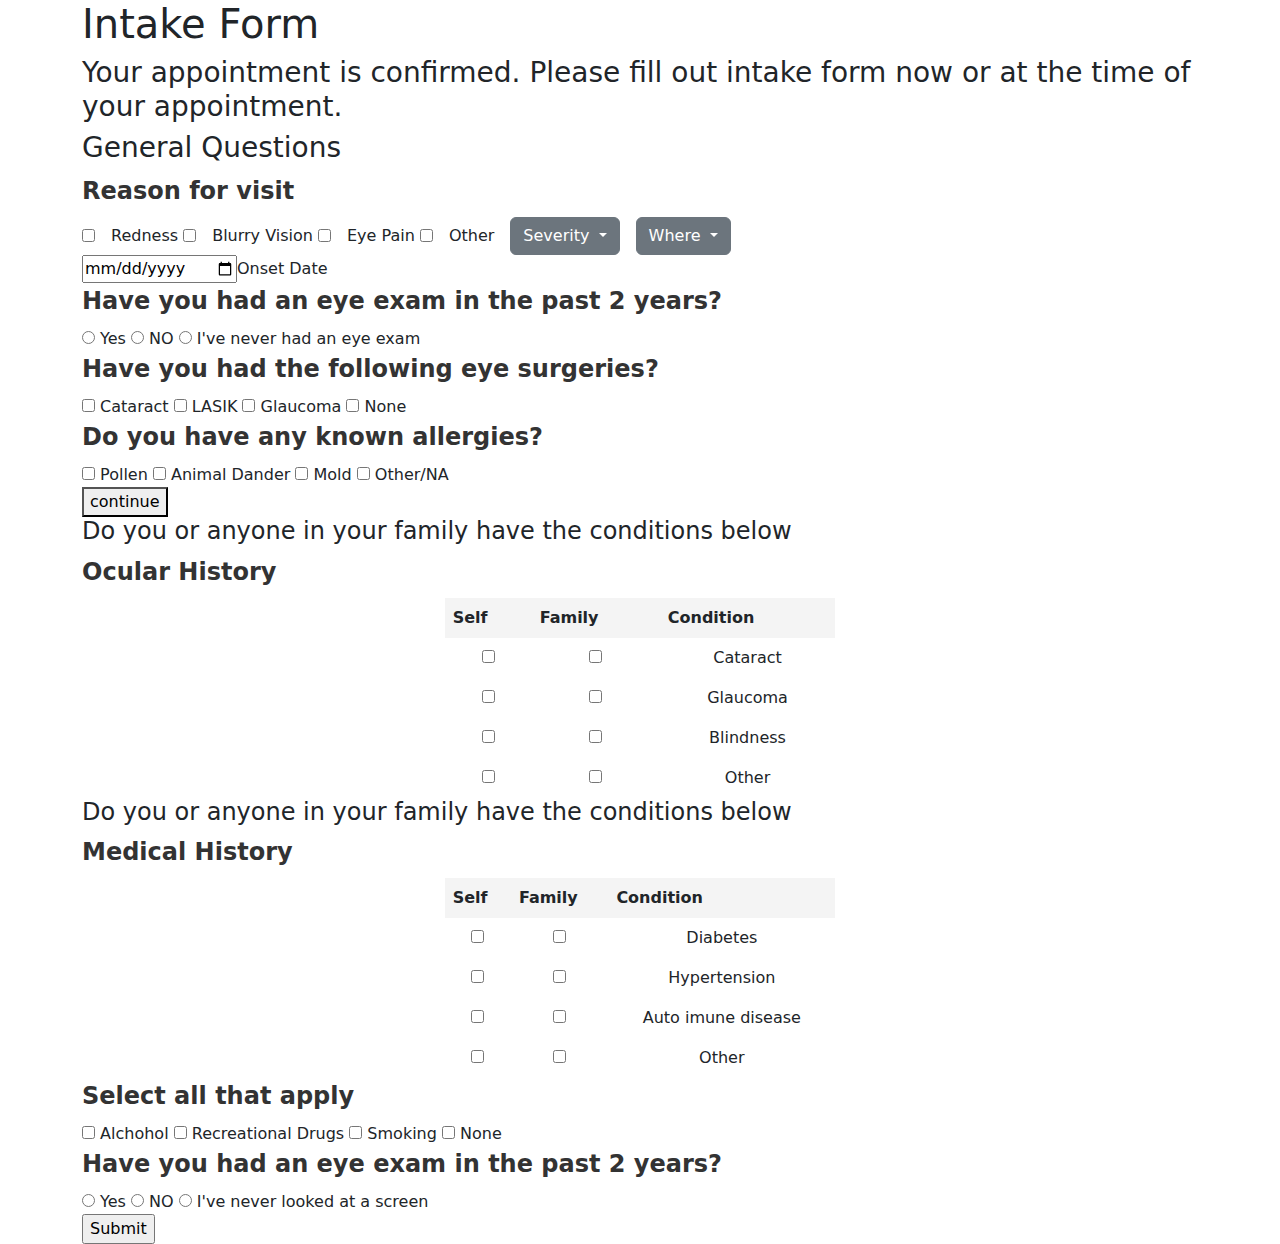
==== templates/health_form.html @ f287c807 "fixed the bug, it was render template causing issues on line 21, changed it to redirect" ====
<!DOCTYPE html>
<html lang="en">
<head>
    <meta charset="UTF-8">
    <meta name="viewport" content="width=device-width, initial-scale=1.0">
    <link rel="stylesheet" href="{{ url_for('static', filename='styles.css') }}">
    <title>Intake form</title>
    <link href="/static/styles.css" rel="stylesheet">
    <link href="https://cdn.jsdelivr.net/npm/bootstrap@5.3.3/dist/css/bootstrap.min.css" rel="stylesheet" integrity="sha384-QWTKZyjpPEjISv5WaRU9OFeRpok6YctnYmDr5pNlyT2bRjXh0JMhjY6hW+ALEwIH" crossorigin="anonymous">
</head>
<body>
    <div class="container">
        <header>
          <h1>Intake Form</h1>
          <h3>Your appointment is confirmed. Please fill out intake form now or at the time of your appointment.</h3>
          <div>
          </div>
        </header>
        <form class = "frmIntake" method="POST" name = "frmIntake" id = "frmIntake" onsubmit = "return validate()">
            
            <div  name = "general">
                <h3>General Questions</h3>
                <!--reason for visit-->
                <div class = "reason"> <!--gpt prompt: how to create a checkbox group without bootstrap-->
                    <legend>Reason for visit</legend>
                    <!--Validation: please make sure at least one checkbox is selected, and that reason and where are not blank-->
                    <label><!--this allows responses to be passed as a list. Got it from: https://wastedpotential.com/html-multi-checkbox-set-the-correct-way-to-group-checkboxes/-->
                        <div class = "hstack gap-3"> <!--pink eye horizontal-->
                            <input type = "checkbox" name = "reason" value = "redness"> Redness
                        </div>   
                    </label>
                    <label>
                        <div class = "hstack gap-3">
                            <input type = "checkbox" name = "reason" value = "blurry-vision"> Blurry Vision
                        </div>
                    </label>
                    <label>
                        <div class = "hstack gap-3">
                            <input type = "checkbox" name = "reason" value = "pink-pain"> Eye Pain
                        </div>
                    </label>
                    <label>
                        <div class = "hstack gap-3">
                            <input type = "checkbox" name = "reason" value = "other"> Other
                            <div class="dropdown">
                                <button type = "checkbox" class="btn btn-secondary dropdown-toggle" data-bs-toggle="dropdown" aria-expanded="false">
                                  Severity
                                </button>
                                <!-- </button> -->
                                <ul class="dropdown-menu">
                                  <input class="dropdown-item" type = "radio" name = "severity" value = "10245">Urgent
                                  <input class="dropdown-item" type = "radio" name = "severity" value = "10246">Serious
                                  <input class="dropdown-item" type = "radio" name = "severity" value = "10247">Mild
                                  <input class="dropdown-item" type = "radio" name = "severity" value = "10248">None
                                  <input class="dropdown-item" type = "radio" name = "severity" value = "10249">Unknown
                                </ul>
                              </div>
                              <div class="dropdown">
                                <button type = "checkbox" class="btn btn-secondary dropdown-toggle" data-bs-toggle="dropdown" aria-expanded="false">
                                  Where
                                </button>
                                <!-- </button> -->
                                <ul class="dropdown-menu">
                                  <input class="dropdown-item" type = "radio" name = "where" value = "OD">Right
                                  <input class="dropdown-item" type = "radio" name = "where" value = "OS">Left
                                  <input class="dropdown-item" type = "radio" name = "where" value = "OU">Both
                                </ul>
                              </div>      
                        </div>
                    </label>
                    <!--onset date-->
                    <div>
                      <input type = "date" name = "onset">Onset Date
                    </div><!--end of onset date-->
                </div>

                <!--eye exam, radio buttons-->
                <fieldset>
                    <legend>Have you had an eye exam in the past 2 years?</legend>
                    <label>
                        <input type = "radio" name = "eye-exam" value = "yes" id = "eye-exam"> Yes
                    </label>
                    <label>
                        <input type = "radio" name = "eye-exam" value = "no" id = "eye-exam"> NO
                    </label>
                    <label>
                        <input type = "radio" name = "eye-exam" value = "never" id = "eye-exam"> I've never had an eye exam
                    </label>
                </fieldset><!--end of eye exam, radio buttons-->

                <fieldset>
                    <legend>Have you had the following eye surgeries?</legend>
                    <label>
                        <input type = "checkbox" name = "surgeries" value = "cataract" class = "surgery-option"> Cataract
                    </label>
                    <label>
                        <input type = "checkbox" name = "surgeries" value = "lasik" class = "surgery-option"> LASIK
                    </label>
                    <label>
                        <input type = "checkbox" name = "surgeries" value = "glaucoma" class = "surgery-option"> Glaucoma
                    </label>
                    <label>
                        <input type = "checkbox" name = "surgeries" value = "none" id = "no-surgery"> None
                    </label>
                </fieldset>
                <fieldset>
                    <legend>Do you have any known allergies?</legend>
                    <label>
                        <input type = "checkbox" name = "allergies[]" value = "pollen"> Pollen
                    </label>
                    <label>
                        <input type = "checkbox" name = "allergies[]" value = "animal-dander"> Animal Dander
                    </label>
                    <label>
                        <input type = "checkbox" name = "allergies[]" value = "mold"> Mold
                    </label>
                    <label>
                        <input type = "checkbox" name = "allergies[]" value = "mold"> Other/NA
                    </label>
                </fieldset>
                <button>continue</button>
                   
            </div><!--end of general div-->
            <!--family history portion-->
            <h4>Do you or anyone in your family have the conditions below</h4>
            <div  name = "history">
                
                <fieldset>
                    <legend>Ocular History</legend>
                    <table>
                      <thead>
                        <tr>
                          <th>Self</th>
                          <th>Family</th>
                          <th>Condition</th>
                        </tr>
                      </thead>
                      <tbody>
                        <tr>
                          <td><input type="checkbox" name="ocular-histr-self" value="cataract"></td>
                          <td><input type="checkbox" name="ocular-histr-fam" value="cataract"></td>
                          <td><label>Cataract</label></td>
                        </tr>
                        <tr>
                          <td><input type="checkbox" name="ocular-histr-self" value="glaucoma"></td>
                          <td><input type="checkbox" name="ocular-histr-fam" value="glaucoma"></td>
                          <td><label>Glaucoma</label></td>
                        </tr>
                        <tr>
                          <td><input type="checkbox" name="ocular-histr-self" value="blindness"></td>
                          <td><input type="checkbox" name="ocular-histr-fam" value="blindness"></td>
                          <td><label>Blindness</label></td>
                        </tr>
                        <tr>
                          <td><input type="checkbox" name="ocular-histr-self" value="other"></td>
                          <td><input type="checkbox" name="ocular-histr-fam" value="other"></td>
                          <td><label>Other</label></td>
                        </tr>
                      </tbody>
                    </table>
                  </fieldset>
            </div> <!--history div-->
            <!--Medical history portion-->
            <h4>Do you or anyone in your family have the conditions below</h4>
            <div  name = "med-history">
                
                <fieldset>
                    <legend>Medical History</legend>
                    <table>
                      <thead>
                        <tr>
                          <th>Self</th>
                          <th>Family</th>
                          <th>Condition</th>
                        </tr>
                      </thead>
                      <tbody>
                        <tr>
                          <td><input type="checkbox" name="medical-histr-self" value="diabetes"></td> <!--prev medical-histr-self[]-->
                          <td><input type="checkbox" name="medical-histr-fam" value="diabetes"></td>
                          <td><label>Diabetes</label></td>
                        </tr>
                        <tr>
                          <td><input type="checkbox" name="medical-histr-self" value="hypertension"></td>
                          <td><input type="checkbox" name="medical-histr-fam" value="hypertension"></td>
                          <td><label>Hypertension</label></td>
                        </tr>
                        <tr>
                          <td><input type="checkbox" name="medical-histr-self" value="auto-immune"></td>
                          <td><input type="checkbox" name="medical-histr-fam" value="auto-immune"></td>
                          <td><label>Auto imune disease</label></td>
                        </tr>
                        <tr>
                          <td><input type="checkbox" name="medical-histr-self" value="other"></td>
                          <td><input type="checkbox" name="medical-histr-fam" value="other"></td>
                          <td><label>Other</label></td>
                        </tr>
                      </tbody>
                    </table>
                  </fieldset>
            </div> <!--medical history div-->

            <!--Lifestyle div-->
            <div name = "lifestyle">
              <fieldset>
                <legend>Select all that apply</legend>
                <label>
                    <input type = "checkbox" name = "lifestyle[]" value = "alchohol"> Alchohol
                </label>
                <label>
                    <input type = "checkbox" name = "lifestyle[]" value = "drugs"> Recreational Drugs
                </label>
                <label>
                    <input type = "checkbox" name = "lifestyle[]" value = "smoke"> Smoking
                </label>
                <label>
                    <input type = "checkbox" name = "lifestyle[]" value = "none"> None
                    <!--Javascript: please uncheck the others if user clicks none, and vice versa-->
                </label>
              </fieldset><!--End of lifestyle-->

              <!--screentime-->
              <fieldset>
                <legend>Have you had an eye exam in the past 2 years?</legend>
                <label>
                    <input type = "radio" name = "screentime>6h" value = "yes" id = "screenitme"> Yes
                </label>
                <label>
                    <input type = "radio" name = "screentime>6h" value = "no" id = "screentime"> NO
                </label>
                <label>
                    <input type = "radio" name = "screentime>6h" value = "never" id = "screentime"> I've never looked at a screen
                </label>
              </fieldset><!--end of screentime, radio buttons-->

            </div>


            <div><input type="submit" value="Submit"></div>
            
            <!-- Error message display -->
        </form><!--end of form-->
    </div>

    <!--Javascript code-->
    <!--these videos helped https://www.youtube.com/watch?v=itrkdEJaD-U&list=PLdE8ESr9Th_tQCsbtd-WzpMSg09rPtpjC-->
    <!--https://www.youtube.com/watch?v=In0nB0ABaUk&t=32s-->
    <script src="https://cdn.jsdelivr.net/npm/bootstrap@5.3.3/dist/js/bootstrap.bundle.min.js" integrity="sha384-YvpcrYf0tY3lHB60NNkmXc5s9fDVZLESaAA55NDzOxhy9GkcIdslK1eN7N6jIeHz" crossorigin="anonymous">
    </script>

    <!--link our local script.js-->
    <script src = "static/script.js">
        // I creates a separate file for the javascript
    </script>
</body>
</html>
---- static/styles.css ----
/* Special thanks to chatgpt we dont know css*/

table {
    width: 35%;
    border-collapse: collapse; /* Remove extra spacing between cells */
    margin-top: 10px;
    margin: auto;
  }
  
  th, td {
    border: 1px solid #ccc; /* Add a border for clarity */
    padding: 8px;
    text-align: center; /* Center-align content */
  }
  
  th {
    background-color: #f4f4f4; /* Light gray background for headers */
    font-weight: bold;
  }
  
  td label {
    margin: 0; /* Remove extra spacing around labels */
  }

  /*prompt: how do i style the form*/

  /* General container styling */
  
.form-container {
  max-width: 600px;
  margin: 20px auto; /* Center the form on the page */
  padding: 15px;
  background-color: #f9f9f9; /* Light background for contrast */
  border: 1px solid #ddd; /* Border for subtle separation */
  border-radius: 8px; /* Rounded corners */
  box-shadow: 0 4px 8px rgba(0, 0, 0, 0.1); /* Soft shadow */
}

/* Fieldset and Legend */
fieldset {
  border: none; /* Remove default border */
  margin: 0;
  padding: 0;
}

legend {
  font-size: 1.2em;
  font-weight: bold;
  color: #333;
  margin-bottom: 10px;
}
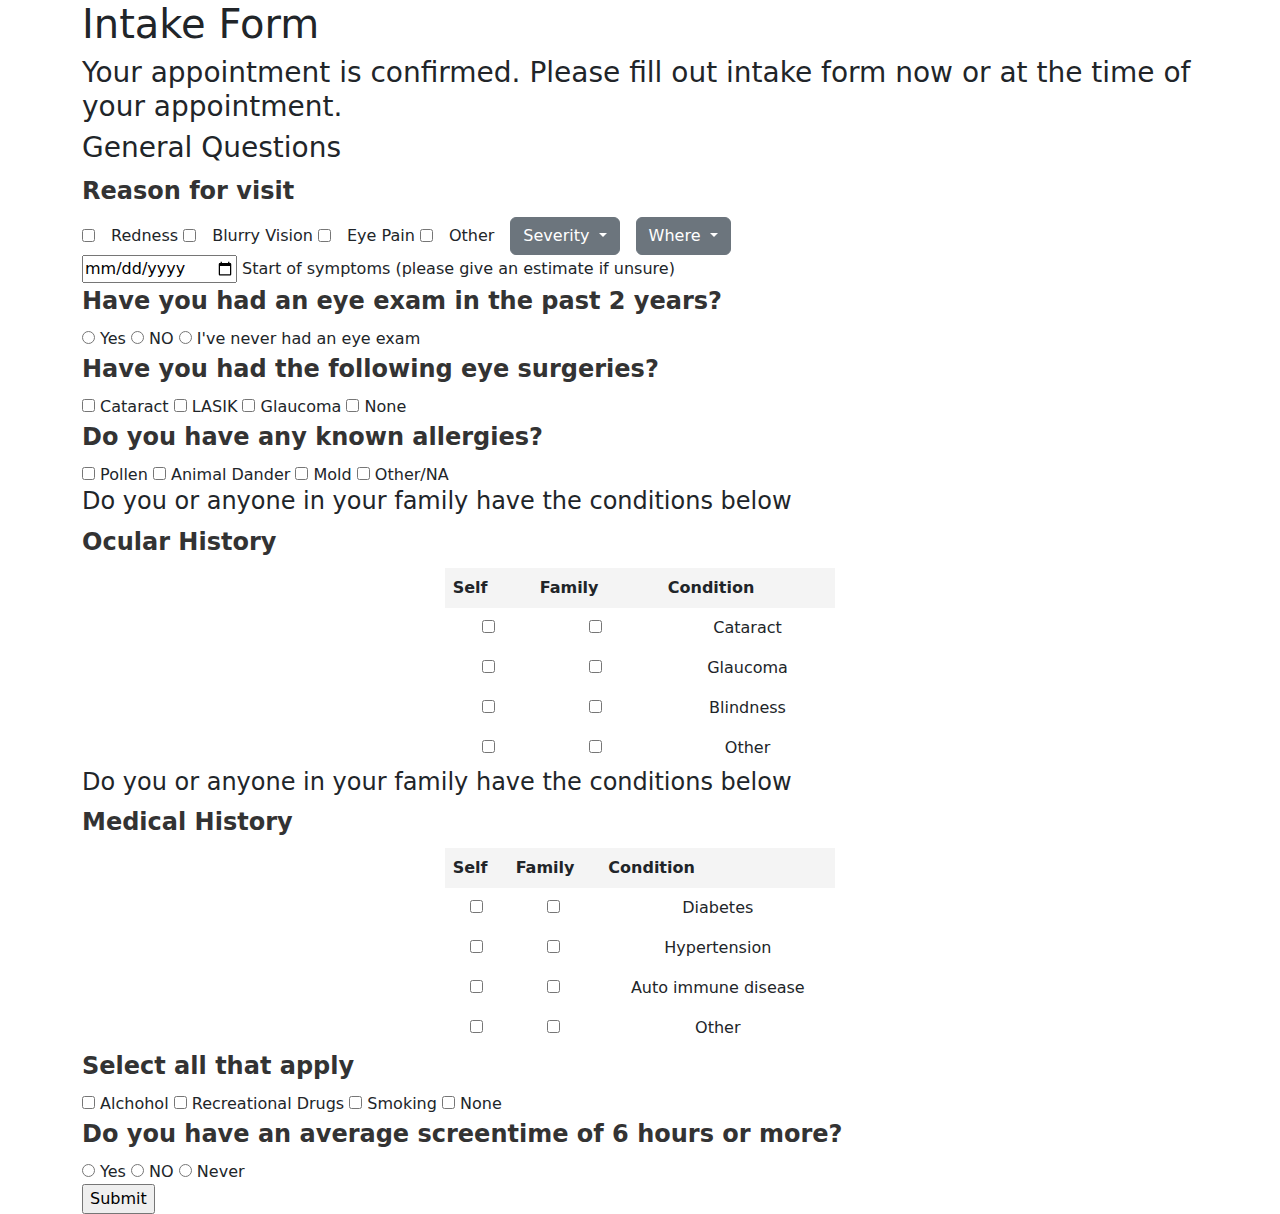
==== commit 58f30b58: "fixed the form, added success.html, changed the json format to match what we promised to the doctors" ====
--- a/templates/health_form.html
+++ b/templates/health_form.html
@@ -70,7 +70,7 @@
                     </label>
                     <!--onset date-->
                     <div>
-                      <input type = "date" name = "onset">Onset Date
+                      <input type = "date" name = "onset">  Start of symptoms (please give an estimate if unsure)
                     </div><!--end of onset date-->
                 </div>
 
@@ -106,19 +106,19 @@
                 <fieldset>
                     <legend>Do you have any known allergies?</legend>
                     <label>
-                        <input type = "checkbox" name = "allergies[]" value = "pollen"> Pollen
-                    </label>
-                    <label>
-                        <input type = "checkbox" name = "allergies[]" value = "animal-dander"> Animal Dander
-                    </label>
-                    <label>
-                        <input type = "checkbox" name = "allergies[]" value = "mold"> Mold
-                    </label>
-                    <label>
-                        <input type = "checkbox" name = "allergies[]" value = "mold"> Other/NA
+                        <input type = "checkbox" name = "allergies" value = "pollen"> Pollen
+                    </label>
+                    <label>
+                        <input type = "checkbox" name = "allergies" value = "animal-dander"> Animal Dander
+                    </label>
+                    <label>
+                        <input type = "checkbox" name = "allergies" value = "mold"> Mold
+                    </label>
+                    <label>
+                        <input type = "checkbox" name = "allergies" value = "mold"> Other/NA
                     </label>
                 </fieldset>
-                <button>continue</button>
+                <!--button>continue</button-->
                    
             </div><!--end of general div-->
             <!--family history portion-->
@@ -188,7 +188,7 @@
                         <tr>
                           <td><input type="checkbox" name="medical-histr-self" value="auto-immune"></td>
                           <td><input type="checkbox" name="medical-histr-fam" value="auto-immune"></td>
-                          <td><label>Auto imune disease</label></td>
+                          <td><label>Auto immune disease</label></td>
                         </tr>
                         <tr>
                           <td><input type="checkbox" name="medical-histr-self" value="other"></td>
@@ -205,23 +205,23 @@
               <fieldset>
                 <legend>Select all that apply</legend>
                 <label>
-                    <input type = "checkbox" name = "lifestyle[]" value = "alchohol"> Alchohol
-                </label>
-                <label>
-                    <input type = "checkbox" name = "lifestyle[]" value = "drugs"> Recreational Drugs
-                </label>
-                <label>
-                    <input type = "checkbox" name = "lifestyle[]" value = "smoke"> Smoking
-                </label>
-                <label>
-                    <input type = "checkbox" name = "lifestyle[]" value = "none"> None
+                    <input type = "checkbox" name = "lifestyle" value = "alchohol"> Alchohol
+                </label>
+                <label>
+                    <input type = "checkbox" name = "lifestyle" value = "drugs"> Recreational Drugs
+                </label>
+                <label>
+                    <input type = "checkbox" name = "lifestyle" value = "smoke"> Smoking
+                </label>
+                <label>
+                    <input type = "checkbox" name = "lifestyle" value = "none"> None
                     <!--Javascript: please uncheck the others if user clicks none, and vice versa-->
                 </label>
               </fieldset><!--End of lifestyle-->
 
               <!--screentime-->
               <fieldset>
-                <legend>Have you had an eye exam in the past 2 years?</legend>
+                <legend>Do you have an average screentime of 6 hours or more?</legend>
                 <label>
                     <input type = "radio" name = "screentime>6h" value = "yes" id = "screenitme"> Yes
                 </label>
@@ -229,7 +229,7 @@
                     <input type = "radio" name = "screentime>6h" value = "no" id = "screentime"> NO
                 </label>
                 <label>
-                    <input type = "radio" name = "screentime>6h" value = "never" id = "screentime"> I've never looked at a screen
+                    <input type = "radio" name = "screentime>6h" value = "never" id = "screentime"> Never
                 </label>
               </fieldset><!--end of screentime, radio buttons-->
 
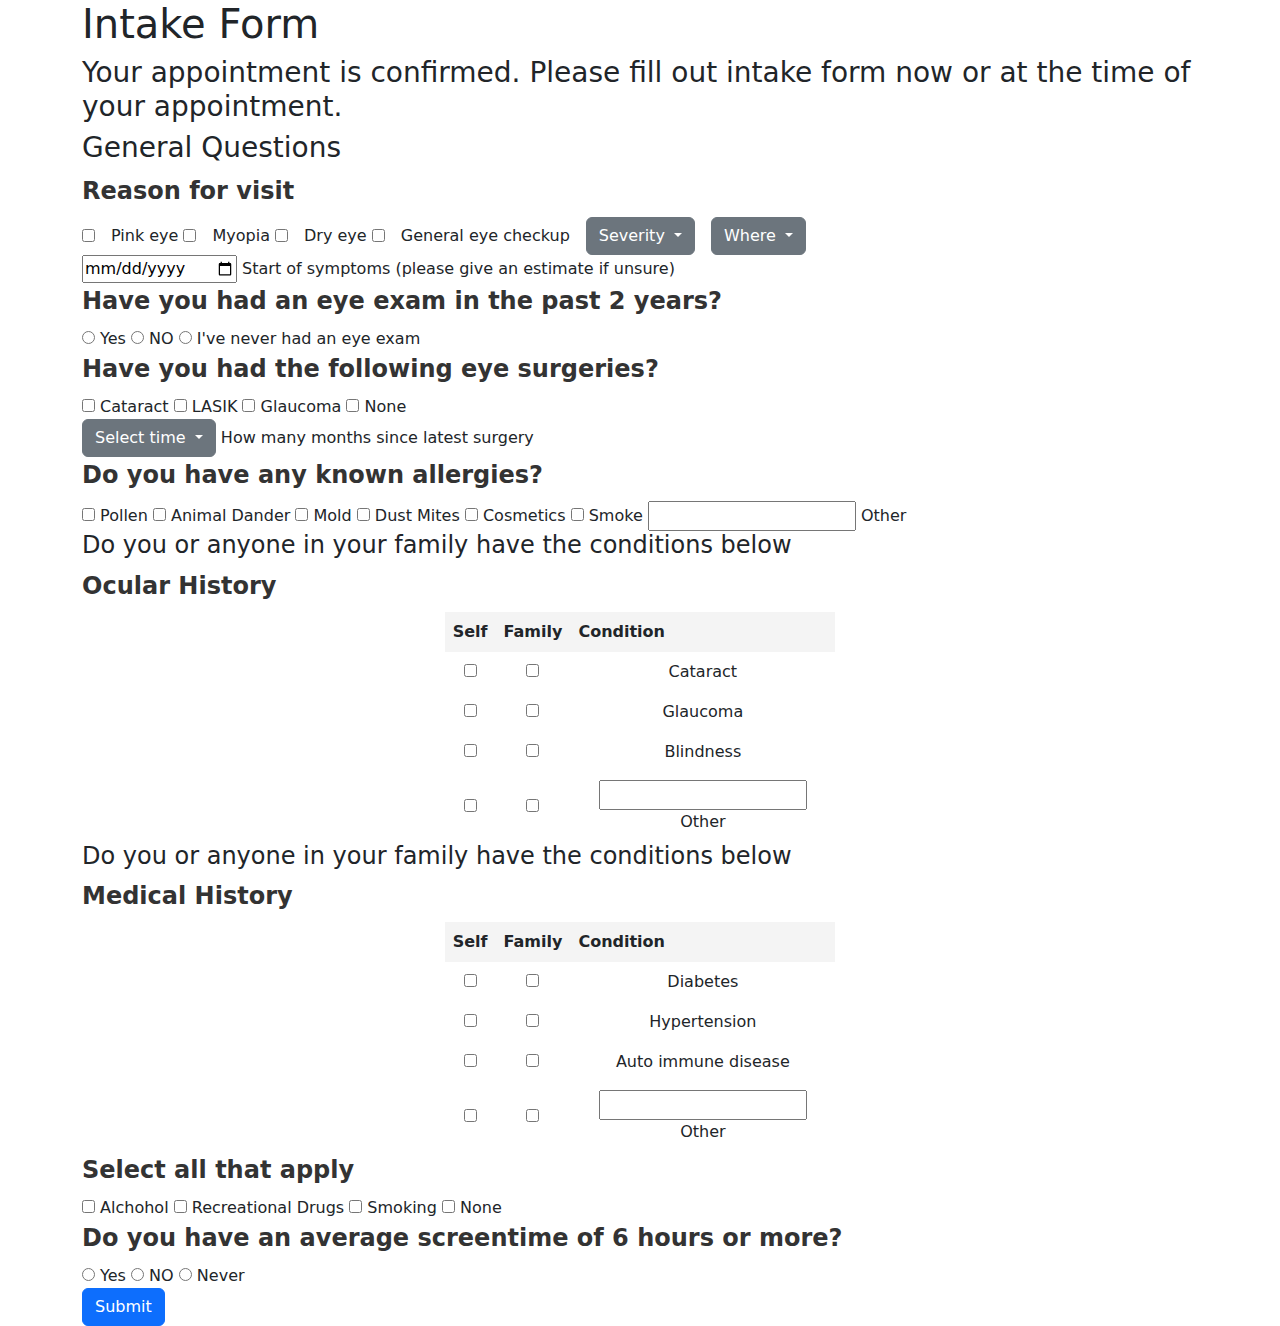
==== commit 022414a5: "Added the form suggestion, changed reasons for visit, added month for surgery, more allergy options," ====
--- a/templates/health_form.html
+++ b/templates/health_form.html
@@ -26,24 +26,24 @@
                     <!--Validation: please make sure at least one checkbox is selected, and that reason and where are not blank-->
                     <label><!--this allows responses to be passed as a list. Got it from: https://wastedpotential.com/html-multi-checkbox-set-the-correct-way-to-group-checkboxes/-->
                         <div class = "hstack gap-3"> <!--pink eye horizontal-->
-                            <input type = "checkbox" name = "reason" value = "redness"> Redness
+                            <input type = "checkbox" name = "reason" value = "pink eye"> Pink eye
                         </div>   
                     </label>
                     <label>
                         <div class = "hstack gap-3">
-                            <input type = "checkbox" name = "reason" value = "blurry-vision"> Blurry Vision
+                            <input type = "checkbox" name = "reason" value = "myopia"> Myopia
                         </div>
                     </label>
                     <label>
                         <div class = "hstack gap-3">
-                            <input type = "checkbox" name = "reason" value = "pink-pain"> Eye Pain
+                            <input type = "checkbox" name = "reason" value = "dry-eye"> Dry eye
                         </div>
                     </label>
                     <label>
                         <div class = "hstack gap-3">
-                            <input type = "checkbox" name = "reason" value = "other"> Other
+                            <input type = "checkbox" name = "reason" value = "general-eye-checkup"> General eye checkup
                             <div class="dropdown">
-                                <button type = "checkbox" class="btn btn-secondary dropdown-toggle" data-bs-toggle="dropdown" aria-expanded="false">
+                                <button type = "checkbox" class="btn btn-secondary dropdown-toggle" class="btn btn-primary" data-bs-toggle="dropdown" aria-expanded="false">
                                   Severity
                                 </button>
                                 <!-- </button> -->
@@ -102,6 +102,18 @@
                     <label>
                         <input type = "checkbox" name = "surgeries" value = "none" id = "no-surgery"> None
                     </label>
+                    <div class="dropdown">
+                      <button type = "checkbox" class="btn btn-secondary dropdown-toggle" data-bs-toggle="dropdown" aria-expanded="false">
+                        Select time
+                      </button> How many months since latest surgery
+                      <!-- </button> -->
+                      <ul class="dropdown-menu">
+                        <input class="dropdown-item" type = "radio" name = "months-since-latest-surgery" value = "6+"> 6+
+                        <input class="dropdown-item" type = "radio" name = "months-since-latest-surgery" value = "5">5
+                        <input class="dropdown-item" type = "radio" name = "months-since-latest-surgery" value = "4">4
+                        <input class="dropdown-item" type = "radio" name = "months-since-latest-surgery" value = "3-">3
+                      </ul>
+                    </div>
                 </fieldset>
                 <fieldset>
                     <legend>Do you have any known allergies?</legend>
@@ -115,7 +127,16 @@
                         <input type = "checkbox" name = "allergies" value = "mold"> Mold
                     </label>
                     <label>
-                        <input type = "checkbox" name = "allergies" value = "mold"> Other/NA
+                      <input type = "checkbox" name = "allergies" value = "dust-mites"> Dust Mites
+                    </label>
+                    <label>
+                      <input type = "checkbox" name = "allergies" value = "cosmetics"> Cosmetics
+                    </label>
+                    <label>
+                      <input type = "checkbox" name = "allergies" value = "smoke"> Smoke
+                    </label>
+                    <label>
+                        <input name = "allergies"> Other
                     </label>
                 </fieldset>
                 <!--button>continue</button-->
@@ -152,9 +173,9 @@
                           <td><label>Blindness</label></td>
                         </tr>
                         <tr>
-                          <td><input type="checkbox" name="ocular-histr-self" value="other"></td>
-                          <td><input type="checkbox" name="ocular-histr-fam" value="other"></td>
-                          <td><label>Other</label></td>
+                          <td><input type="checkbox" name="ocular-histr-self" class = "OtherCheckboxOcular" ></td>
+                          <td><input type="checkbox" name="ocular-histr-fam" class = "OtherCheckboxOcular" ></td>
+                          <td><label><input name = "OcularOther" required oninput="OtherCheckboxOcular(this.value)">Other</label></td>
                         </tr>
                       </tbody>
                     </table>
@@ -191,9 +212,9 @@
                           <td><label>Auto immune disease</label></td>
                         </tr>
                         <tr>
-                          <td><input type="checkbox" name="medical-histr-self" value="other"></td>
-                          <td><input type="checkbox" name="medical-histr-fam" value="other"></td>
-                          <td><label>Other</label></td>
+                          <td><input type="checkbox" name="medical-histr-self" class = "OtherCheckboxMed" ></td>
+                          <td><input type="checkbox" name="medical-histr-fam" class = "OtherCheckboxMed" ></td>
+                          <td><label><input name = "MedOther" required oninput="OtherCheckboxMed(this.value)">Other</label></td>
                         </tr>
                       </tbody>
                     </table>
@@ -236,7 +257,7 @@
             </div>
 
 
-            <div><input type="submit" value="Submit"></div>
+            <div><input type="submit" value="Submit" class="btn btn-primary"></div>
             
             <!-- Error message display -->
         </form><!--end of form-->
@@ -252,5 +273,23 @@
     <script src = "static/script.js">
         // I creates a separate file for the javascript
     </script>
+    <!--script for history portion, this is ai code-->
+    <script>
+      function OtherCheckboxMed(newValue) {
+          // Get all checkboxes with the class 'ocular-histr'
+          const checkboxes = document.querySelectorAll('.OtherCheckboxMed');
+          checkboxes.forEach(checkbox => {
+            checkbox.value = newValue; // Update each checkbox's value
+          });
+        }
+
+        function OtherCheckboxOcular(newValue) {
+          // Get all checkboxes with the class 'ocular-histr'
+          const checkboxes = document.querySelectorAll('.OtherCheckboxOcular');
+          checkboxes.forEach(checkbox => {
+            checkbox.value = newValue; // Update each checkbox's value
+          });
+        }
+    </script>
 </body>
 </html>
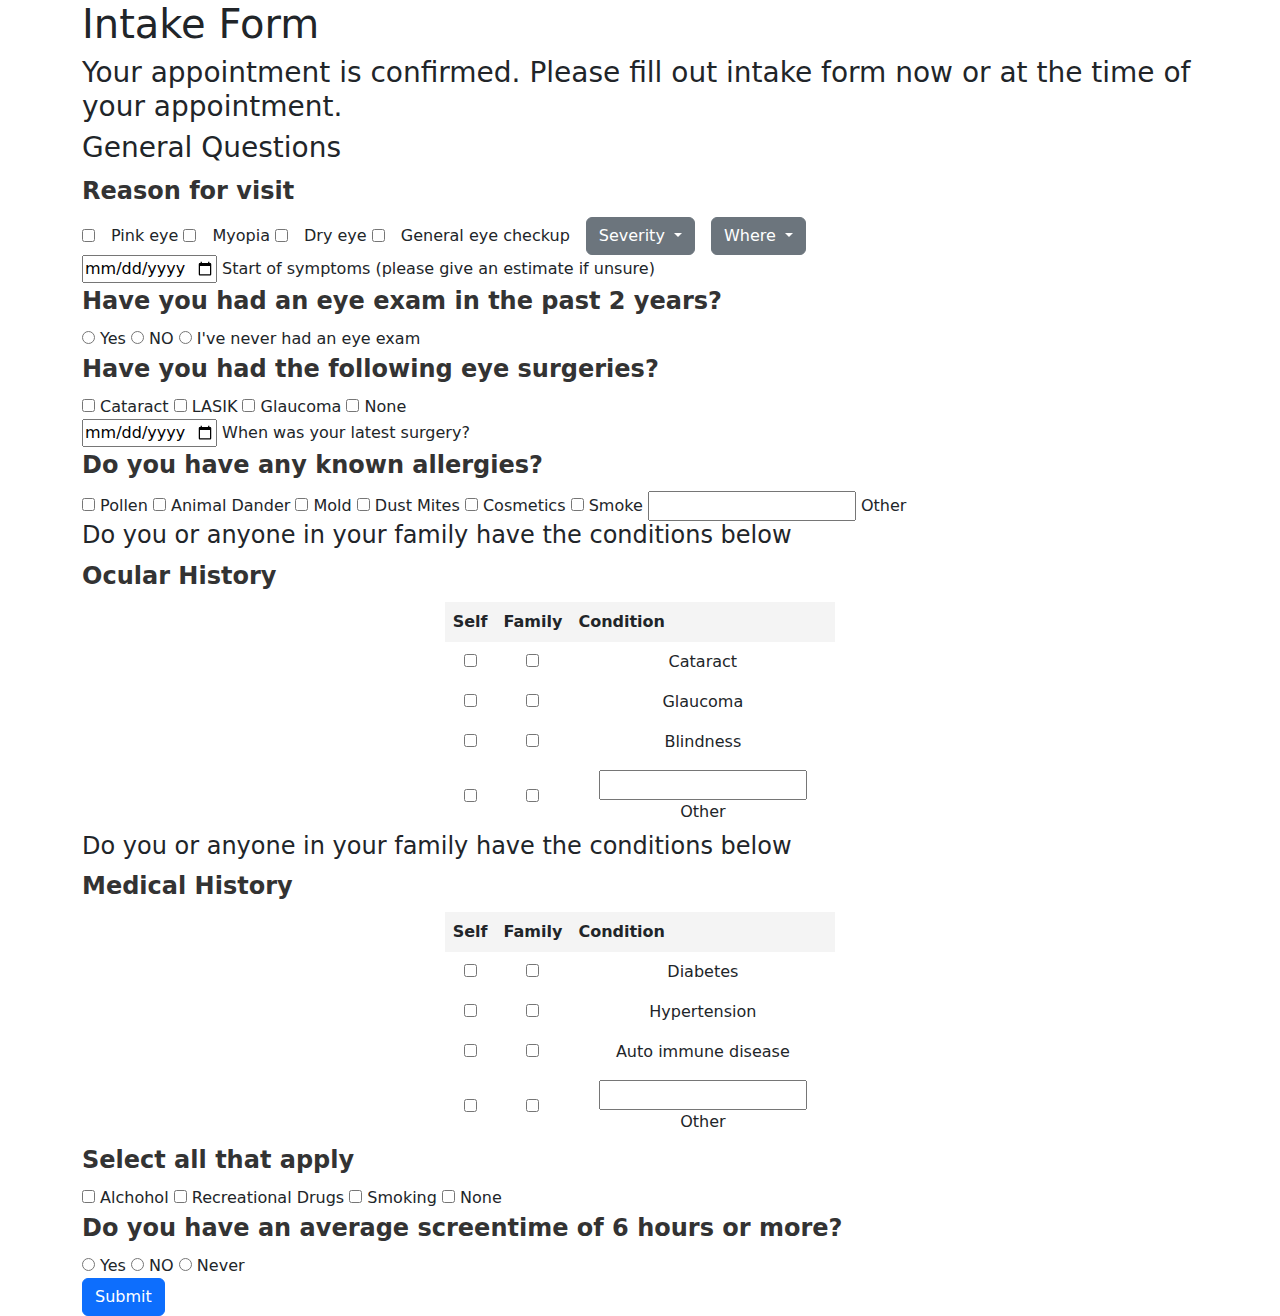
==== commit 9895ffc8: "partially complete validation" ====
--- a/templates/health_form.html
+++ b/templates/health_form.html
@@ -26,29 +26,29 @@
                     <!--Validation: please make sure at least one checkbox is selected, and that reason and where are not blank-->
                     <label><!--this allows responses to be passed as a list. Got it from: https://wastedpotential.com/html-multi-checkbox-set-the-correct-way-to-group-checkboxes/-->
                         <div class = "hstack gap-3"> <!--pink eye horizontal-->
-                            <input type = "checkbox" name = "reason" value = "pink eye"> Pink eye
+                            <input type = "checkbox" name = "reason" value = "pink eye" class = "reason-symptom"> Pink eye
                         </div>   
                     </label>
                     <label>
                         <div class = "hstack gap-3">
-                            <input type = "checkbox" name = "reason" value = "myopia"> Myopia
+                            <input type = "checkbox" name = "reason" value = "myopia" class = "reason-symptom"> Myopia
                         </div>
                     </label>
                     <label>
                         <div class = "hstack gap-3">
-                            <input type = "checkbox" name = "reason" value = "dry-eye"> Dry eye
+                            <input type = "checkbox" name = "reason" value = "dry-eye" class = "reason-symptom"> Dry eye
                         </div>
                     </label>
                     <label>
                         <div class = "hstack gap-3">
                             <input type = "checkbox" name = "reason" value = "general-eye-checkup"> General eye checkup
                             <div class="dropdown">
-                                <button type = "checkbox" class="btn btn-secondary dropdown-toggle" class="btn btn-primary" data-bs-toggle="dropdown" aria-expanded="false">
+                                <button type = "button" class="btn btn-secondary dropdown-toggle" class="btn btn-primary" data-bs-toggle="dropdown" aria-expanded="false">
                                   Severity
                                 </button>
                                 <!-- </button> -->
                                 <ul class="dropdown-menu">
-                                  <input class="dropdown-item" type = "radio" name = "severity" value = "10245">Urgent
+                                  <input class="dropdown-item" type = "radio" name = "severity" value = "10245" required>Urgent
                                   <input class="dropdown-item" type = "radio" name = "severity" value = "10246">Serious
                                   <input class="dropdown-item" type = "radio" name = "severity" value = "10247">Mild
                                   <input class="dropdown-item" type = "radio" name = "severity" value = "10248">None
@@ -56,12 +56,12 @@
                                 </ul>
                               </div>
                               <div class="dropdown">
-                                <button type = "checkbox" class="btn btn-secondary dropdown-toggle" data-bs-toggle="dropdown" aria-expanded="false">
+                                <button type = "button" class="btn btn-secondary dropdown-toggle" data-bs-toggle="dropdown" aria-expanded="false">
                                   Where
                                 </button>
                                 <!-- </button> -->
                                 <ul class="dropdown-menu">
-                                  <input class="dropdown-item" type = "radio" name = "where" value = "OD">Right
+                                  <input class="dropdown-item" type = "radio" name = "where" value = "OD" required>Right
                                   <input class="dropdown-item" type = "radio" name = "where" value = "OS">Left
                                   <input class="dropdown-item" type = "radio" name = "where" value = "OU">Both
                                 </ul>
@@ -70,7 +70,7 @@
                     </label>
                     <!--onset date-->
                     <div>
-                      <input type = "date" name = "onset">  Start of symptoms (please give an estimate if unsure)
+                      <input type = "date" name = "onset" class = "date-input">  Start of symptoms (please give an estimate if unsure)
                     </div><!--end of onset date-->
                 </div>
 
@@ -102,18 +102,9 @@
                     <label>
                         <input type = "checkbox" name = "surgeries" value = "none" id = "no-surgery"> None
                     </label>
-                    <div class="dropdown">
-                      <button type = "checkbox" class="btn btn-secondary dropdown-toggle" data-bs-toggle="dropdown" aria-expanded="false">
-                        Select time
-                      </button> How many months since latest surgery
-                      <!-- </button> -->
-                      <ul class="dropdown-menu">
-                        <input class="dropdown-item" type = "radio" name = "months-since-latest-surgery" value = "6+"> 6+
-                        <input class="dropdown-item" type = "radio" name = "months-since-latest-surgery" value = "5">5
-                        <input class="dropdown-item" type = "radio" name = "months-since-latest-surgery" value = "4">4
-                        <input class="dropdown-item" type = "radio" name = "months-since-latest-surgery" value = "3-">3
-                      </ul>
-                    </div>
+                    <div>
+                      <input type = "date" name = "latest-surgery-date" id = "latest-surgery-date" class = "date-input">  When was your latest surgery?
+                    </div><!--end of onset date-->
                 </fieldset>
                 <fieldset>
                     <legend>Do you have any known allergies?</legend>
@@ -175,7 +166,7 @@
                         <tr>
                           <td><input type="checkbox" name="ocular-histr-self" class = "OtherCheckboxOcular" ></td>
                           <td><input type="checkbox" name="ocular-histr-fam" class = "OtherCheckboxOcular" ></td>
-                          <td><label><input name = "OcularOther" required oninput="OtherCheckboxOcular(this.value)">Other</label></td>
+                          <td><label><input name = "OcularOther" oninput="OtherCheckboxOcular(this.value)">Other</label></td>
                         </tr>
                       </tbody>
                     </table>
@@ -214,7 +205,7 @@
                         <tr>
                           <td><input type="checkbox" name="medical-histr-self" class = "OtherCheckboxMed" ></td>
                           <td><input type="checkbox" name="medical-histr-fam" class = "OtherCheckboxMed" ></td>
-                          <td><label><input name = "MedOther" required oninput="OtherCheckboxMed(this.value)">Other</label></td>
+                          <td><label><input name = "MedOther" oninput="OtherCheckboxMed(this.value)">Other</label></td>
                         </tr>
                       </tbody>
                     </table>
@@ -291,5 +282,18 @@
           });
         }
     </script>
+    <!--Dynamically setting date max to today, so that they cant pick a future date-->
+    <script>
+        // Get today's date in YYYY-MM-DD format
+        const today = new Date().toISOString().split('T')[0];
+
+        // Select all date inputs with the 'date-input' class
+        const dateInputs = document.querySelectorAll('.date-input'); // selects both date inputs
+
+        // Apply the maximum date to all selected date inputs
+        dateInputs.forEach(input => {
+          input.max = today;
+        });
+    </script>
 </body>
 </html>
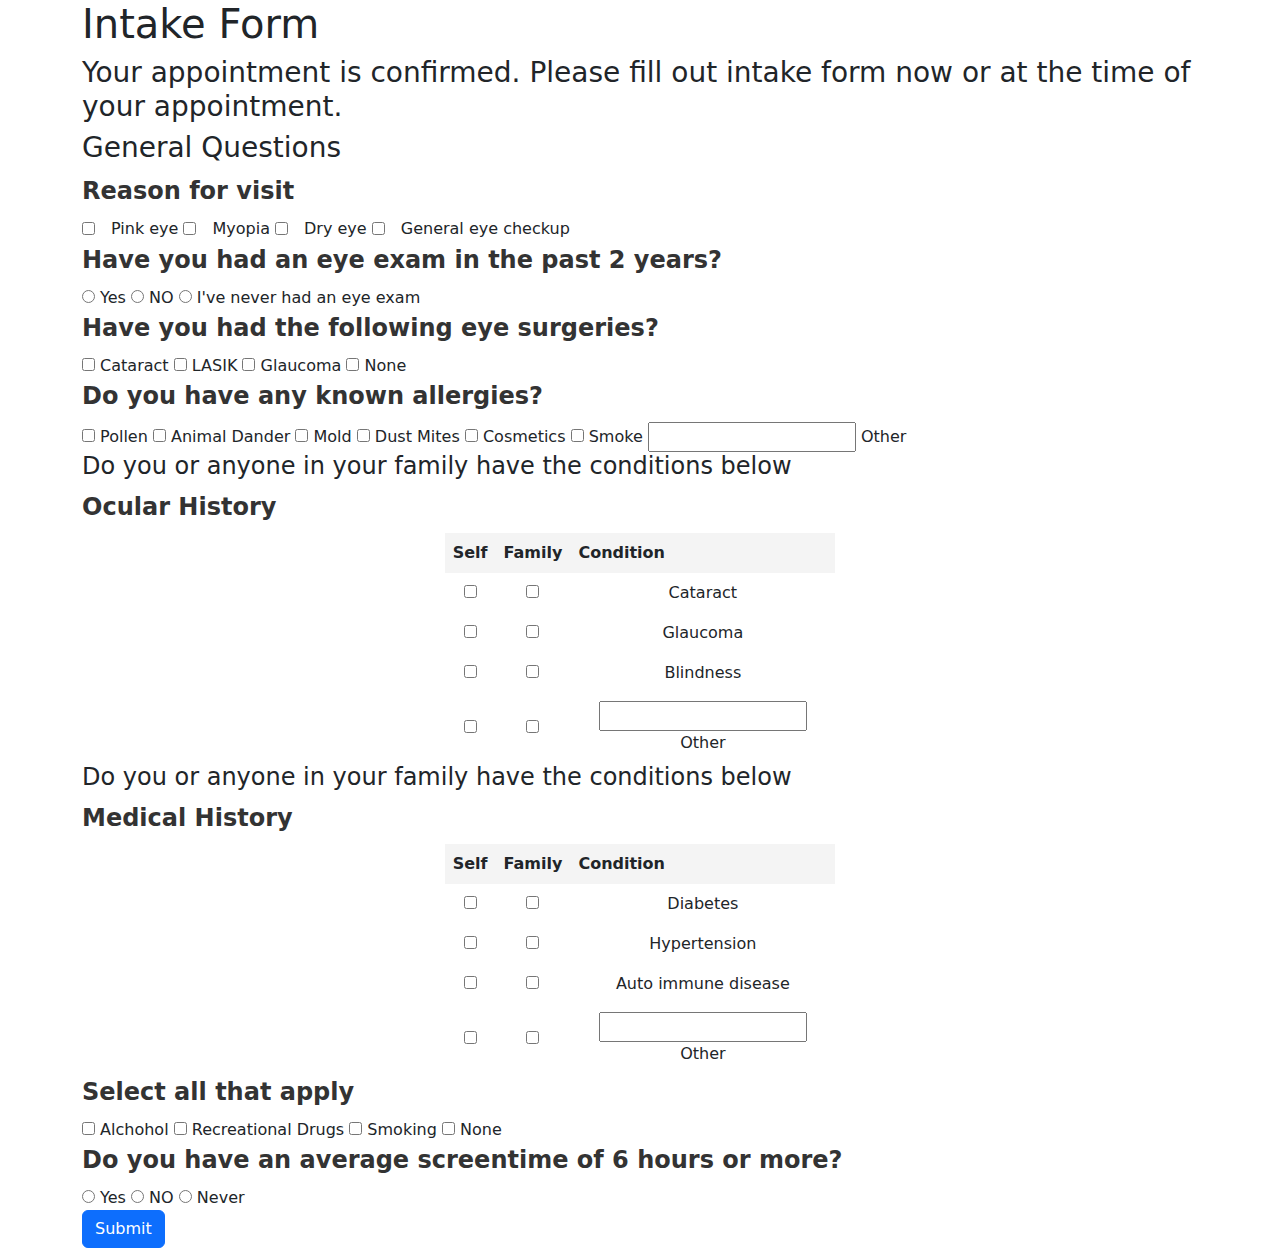
==== commit 374b7964: "added popup stuff" ====
--- a/templates/health_form.html
+++ b/templates/health_form.html
@@ -26,53 +26,59 @@
                     <!--Validation: please make sure at least one checkbox is selected, and that reason and where are not blank-->
                     <label><!--this allows responses to be passed as a list. Got it from: https://wastedpotential.com/html-multi-checkbox-set-the-correct-way-to-group-checkboxes/-->
                         <div class = "hstack gap-3"> <!--pink eye horizontal-->
-                            <input type = "checkbox" name = "reason" value = "pink eye" class = "reason-symptom"> Pink eye
+                            <input type = "checkbox" name = "reason" value = "pink eye" class = "reason-symptom" data-bs-toggle="collapse" href="#collapse-onset-date"> Pink eye
                         </div>   
                     </label>
                     <label>
                         <div class = "hstack gap-3">
-                            <input type = "checkbox" name = "reason" value = "myopia" class = "reason-symptom"> Myopia
+                            <input type = "checkbox" name = "reason" value = "myopia" class = "reason-symptom" data-bs-toggle="collapse" href="#collapse-onset-date"> Myopia
                         </div>
                     </label>
                     <label>
                         <div class = "hstack gap-3">
-                            <input type = "checkbox" name = "reason" value = "dry-eye" class = "reason-symptom"> Dry eye
+                            <input type = "checkbox" name = "reason" value = "dry-eye" class = "reason-symptom" data-bs-toggle="collapse" href="#collapse-onset-date"> Dry eye
                         </div>
                     </label>
                     <label>
                         <div class = "hstack gap-3">
-                            <input type = "checkbox" name = "reason" value = "general-eye-checkup"> General eye checkup
-                            <div class="dropdown">
-                                <button type = "button" class="btn btn-secondary dropdown-toggle" class="btn btn-primary" data-bs-toggle="dropdown" aria-expanded="false">
-                                  Severity
-                                </button>
-                                <!-- </button> -->
-                                <ul class="dropdown-menu">
-                                  <input class="dropdown-item" type = "radio" name = "severity" value = "10245" required>Urgent
-                                  <input class="dropdown-item" type = "radio" name = "severity" value = "10246">Serious
-                                  <input class="dropdown-item" type = "radio" name = "severity" value = "10247">Mild
-                                  <input class="dropdown-item" type = "radio" name = "severity" value = "10248">None
-                                  <input class="dropdown-item" type = "radio" name = "severity" value = "10249">Unknown
-                                </ul>
-                              </div>
-                              <div class="dropdown">
-                                <button type = "button" class="btn btn-secondary dropdown-toggle" data-bs-toggle="dropdown" aria-expanded="false">
-                                  Where
-                                </button>
-                                <!-- </button> -->
-                                <ul class="dropdown-menu">
-                                  <input class="dropdown-item" type = "radio" name = "where" value = "OD" required>Right
-                                  <input class="dropdown-item" type = "radio" name = "where" value = "OS">Left
-                                  <input class="dropdown-item" type = "radio" name = "where" value = "OU">Both
-                                </ul>
-                              </div>      
-                        </div>
-                    </label>
-                    <!--onset date-->
-                    <div>
-                      <input type = "date" name = "onset" class = "date-input">  Start of symptoms (please give an estimate if unsure)
-                    </div><!--end of onset date-->
-                </div>
+                            <input type = "checkbox" name = "reason" value = "general-eye-checkup" id = "general-eye-checkup" > General eye checkup
+                        </div >
+                    </label>
+                    
+                    <div class="collapse" id="collapse-onset-date">
+                      <div class = "hstack gap-3">
+                        <div class="dropdown">
+                            <button type = "button" class="btn btn-secondary dropdown-toggle" class="btn btn-primary" data-bs-toggle="dropdown" aria-expanded="false">
+                              Severity
+                            </button>
+                            <!-- </button> -->
+                            <ul class="dropdown-menu">
+                              <input class="dropdown-item" type = "radio" name = "severity" value = "10245">Urgent
+                              <input class="dropdown-item" type = "radio" name = "severity" value = "10246">Serious
+                              <input class="dropdown-item" type = "radio" name = "severity" value = "10247">Mild
+                              <input class="dropdown-item" type = "radio" name = "severity" value = "10248">None
+                              <input class="dropdown-item" type = "radio" name = "severity" value = "10249">Unknown
+                            </ul>
+                          </div>
+                        </div><!--end of hstack div-->
+                        <div class = "hstack gap-3">
+                          <div class="dropdown">
+                            <button type = "button" class="btn btn-secondary dropdown-toggle" data-bs-toggle="dropdown" aria-expanded="false">
+                              Affected Eye
+                            </button>
+                            <!-- </button> -->
+                            <ul class="dropdown-menu">
+                              <input class="dropdown-item" type = "radio" name = "where" value = "OD">Right
+                              <input class="dropdown-item" type = "radio" name = "where" value = "OS">Left
+                              <input class="dropdown-item" type = "radio" name = "where" value = "OU">Both
+                            </ul>
+                          </div>      
+                        <div>
+                          <input type = "date" name = "onset" class = "date-input">  Start of symptoms (please give an estimate if unsure)
+                        </div><!--end of onset date-->
+                      </div><!--end of collapse div-->
+                  </div>
+                </div> <!--end of general questions-->
 
                 <!--eye exam, radio buttons-->
                 <fieldset>
@@ -89,20 +95,21 @@
                 </fieldset><!--end of eye exam, radio buttons-->
 
                 <fieldset>
-                    <legend>Have you had the following eye surgeries?</legend>
-                    <label>
-                        <input type = "checkbox" name = "surgeries" value = "cataract" class = "surgery-option"> Cataract
-                    </label>
-                    <label>
-                        <input type = "checkbox" name = "surgeries" value = "lasik" class = "surgery-option"> LASIK
-                    </label>
-                    <label>
-                        <input type = "checkbox" name = "surgeries" value = "glaucoma" class = "surgery-option"> Glaucoma
-                    </label>
+                    <legend>Have you had the following eye surgeries?</legend> 
+                    <label>
+                        <input type = "checkbox" name = "surgeries" value = "cataract" class = "surgery-option" data-bs-toggle="collapse" href="#collapse-surgery-date"> Cataract
+                    </label>
+                    <label>
+                        <input type = "checkbox" name = "surgeries" value = "lasik" class = "surgery-option" data-bs-toggle="collapse" href="#collapse-surgery-date"> LASIK
+                    </label>
+                    <label>
+                        <input type = "checkbox" name = "surgeries" value = "glaucoma" class = "surgery-option" data-bs-toggle="collapse" href="#collapse-surgery-date"> Glaucoma
+                    </label>
+                    <!--making this a dropdown type thing. Code based on examples in bootstrap documentation-->
                     <label>
                         <input type = "checkbox" name = "surgeries" value = "none" id = "no-surgery"> None
                     </label>
-                    <div>
+                    <div class="collapse" id="collapse-surgery-date">
                       <input type = "date" name = "latest-surgery-date" id = "latest-surgery-date" class = "date-input">  When was your latest surgery?
                     </div><!--end of onset date-->
                 </fieldset>
@@ -295,5 +302,26 @@
           input.max = today;
         });
     </script>
+    <!--This script sorts out the collapse problem. selecting alternating options would collapes and ancolapse-->
+    <script> 
+      // document.addEventListener('DOMContentLoaded', function () {
+      //   const surgeryOptions = document.querySelectorAll('.surgery-option');
+      //   const collapseSurgeryDate = document.getElementById('collapse-surgery-date');
+        
+      //   // Add event listeners to all surgery checkboxes
+      //   surgeryOptions.forEach(option => {
+      //     option.addEventListener('change', function () {
+      //       const anyChecked = Array.from(surgeryOptions).some(checkbox => checkbox.checked);
+            
+      //       // If any checkbox is selected, show the collapse; otherwise, hide it
+      //       if (anyChecked) {
+      //         collapseSurgeryDate.classList.add('show'); // Manually show the collapse
+      //       } else {
+      //         collapseSurgeryDate.classList.remove('show'); // Manually hide the collapse
+      //       }
+      //     });
+      //   });
+      // });
+    </script>
 </body>
 </html>
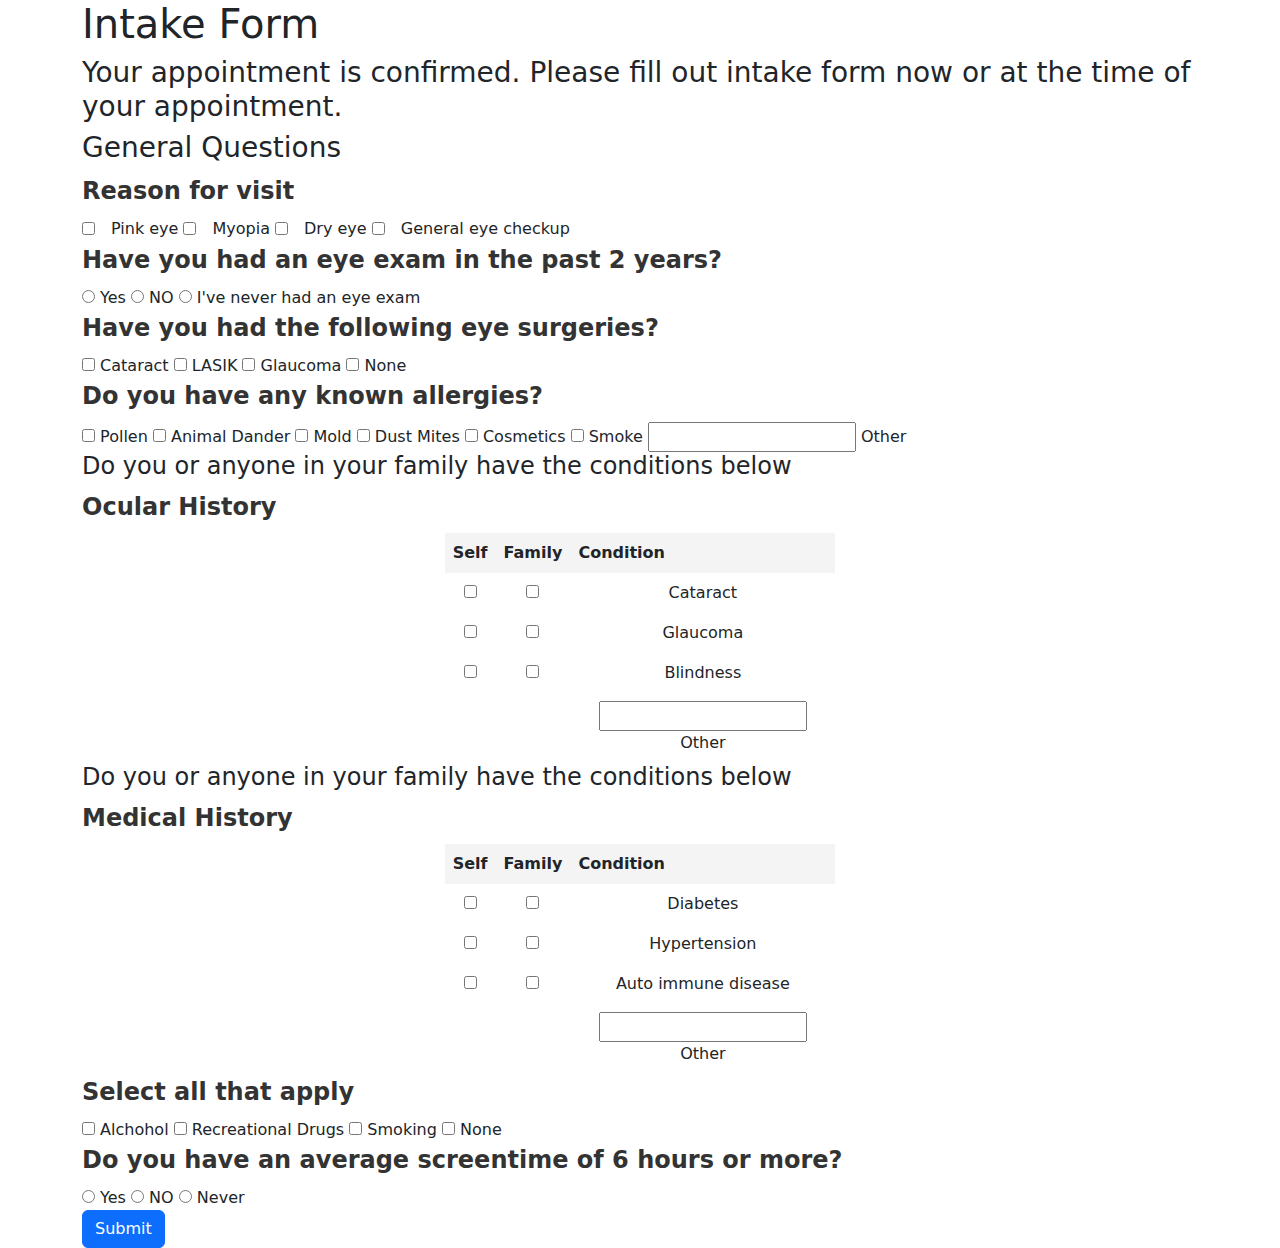
==== commit b407b069: "validation for history, messed up affected eye and severity styling" ====
--- a/templates/health_form.html
+++ b/templates/health_form.html
@@ -46,8 +46,8 @@
                     </label>
                     
                     <div class="collapse" id="collapse-onset-date">
-                      <div class = "hstack gap-3">
-                        <div class="dropdown">
+                      <div class = "hstack gap-3" style = "display: inline-block">
+                        <div class="dropdown" >
                             <button type = "button" class="btn btn-secondary dropdown-toggle" class="btn btn-primary" data-bs-toggle="dropdown" aria-expanded="false">
                               Severity
                             </button>
@@ -72,8 +72,9 @@
                               <input class="dropdown-item" type = "radio" name = "where" value = "OS">Left
                               <input class="dropdown-item" type = "radio" name = "where" value = "OU">Both
                             </ul>
-                          </div>      
-                        <div>
+                          </div>
+                              
+                        <div class = "hstack gap-3">
                           <input type = "date" name = "onset" class = "date-input">  Start of symptoms (please give an estimate if unsure)
                         </div><!--end of onset date-->
                       </div><!--end of collapse div-->
@@ -171,8 +172,8 @@
                           <td><label>Blindness</label></td>
                         </tr>
                         <tr>
-                          <td><input type="checkbox" name="ocular-histr-self" class = "OtherCheckboxOcular" ></td>
-                          <td><input type="checkbox" name="ocular-histr-fam" class = "OtherCheckboxOcular" ></td>
+                          <td><input type="checkbox" name="ocular-histr-self" class = "OtherCheckboxOcular" style = "display: none;"></td>
+                          <td><input type="checkbox" name="ocular-histr-fam" class = "OtherCheckboxOcular" style = "display: none;"></td>
                           <td><label><input name = "OcularOther" oninput="OtherCheckboxOcular(this.value)">Other</label></td>
                         </tr>
                       </tbody>
@@ -210,8 +211,8 @@
                           <td><label>Auto immune disease</label></td>
                         </tr>
                         <tr>
-                          <td><input type="checkbox" name="medical-histr-self" class = "OtherCheckboxMed" ></td>
-                          <td><input type="checkbox" name="medical-histr-fam" class = "OtherCheckboxMed" ></td>
+                          <td><input type="checkbox" name="medical-histr-self" class = "OtherCheckboxMed" style = "display: none;"></td>
+                          <td><input type="checkbox" name="medical-histr-fam" class = "OtherCheckboxMed" style = "display: none;"></td>
                           <td><label><input name = "MedOther" oninput="OtherCheckboxMed(this.value)">Other</label></td>
                         </tr>
                       </tbody>
@@ -274,20 +275,68 @@
     <!--script for history portion, this is ai code-->
     <script>
       function OtherCheckboxMed(newValue) {
-          // Get all checkboxes with the class 'ocular-histr'
-          const checkboxes = document.querySelectorAll('.OtherCheckboxMed');
-          checkboxes.forEach(checkbox => {
-            checkbox.value = newValue; // Update each checkbox's value
-          });
-        }
-
-        function OtherCheckboxOcular(newValue) {
-          // Get all checkboxes with the class 'ocular-histr'
-          const checkboxes = document.querySelectorAll('.OtherCheckboxOcular');
-          checkboxes.forEach(checkbox => {
-            checkbox.value = newValue; // Update each checkbox's value
-          });
-        }
+      // Get all checkboxes with the class 'OtherCheckboxMed'
+      const checkboxes = document.querySelectorAll('.OtherCheckboxMed');
+
+      // Loop through each checkbox
+      checkboxes.forEach(checkbox => {
+        checkbox.value = newValue; // Update each checkbox's value
+      });
+
+      // Check the input field value and show/hide checkboxes
+      const inputField = document.querySelector('[name="MedOther"]'); // Specify the input field
+      if (inputField.value.trim() !== "") {
+        // If there's text in the input, make the checkboxes visible
+        checkboxes.forEach(checkbox => checkbox.style.display = 'inline-block');
+      } else {
+        // If the input is empty, hide the checkboxes and uncheck them
+        checkboxes.forEach(checkbox => {
+          checkbox.style.display = 'none';
+          checkbox.checked = false; // Uncheck the checkboxes
+        });
+      }
+    }
+
+    function OtherCheckboxOcular(newValue) {
+      // Get all checkboxes with the class 'OtherCheckboxMed'
+      const checkboxes = document.querySelectorAll('.OtherCheckboxOcular');
+
+      // Loop through each checkbox
+      checkboxes.forEach(checkbox => {
+        checkbox.value = newValue; // Update each checkbox's value
+      });
+
+      // Check the input field value and show/hide checkboxes
+      const inputField = document.querySelector('[name="OcularOther"]'); // Specify the input field
+      if (inputField.value.trim() !== "") {
+        // If there's text in the input, make the checkboxes visible
+        checkboxes.forEach(checkbox => checkbox.style.display = 'inline-block');
+      } else {
+        // If the input is empty, hide the checkboxes and uncheck them
+        checkboxes.forEach(checkbox => {
+          checkbox.style.display = 'none';
+          checkbox.checked = false; // Uncheck the checkboxes
+        });
+      }
+    }
+
+      // function OtherCheckboxMed(newValue) {
+      //     // Get all checkboxes with the class 'ocular-histr'
+      //     const checkboxes = document.querySelectorAll('.OtherCheckboxMed');
+      //     checkboxes.forEach(checkbox => {
+      //       checkbox.value = newValue; // Update each checkbox's value           
+      //     });
+      //   }
+
+        
+
+        // function OtherCheckboxOcular(newValue) {
+        //   // Get all checkboxes with the class 'ocular-histr'
+        //   const checkboxes = document.querySelectorAll('.OtherCheckboxOcular');
+        //   checkboxes.forEach(checkbox => {
+        //     checkbox.value = newValue; // Update each checkbox's value
+        //   });
+        // }
     </script>
     <!--Dynamically setting date max to today, so that they cant pick a future date-->
     <script>
